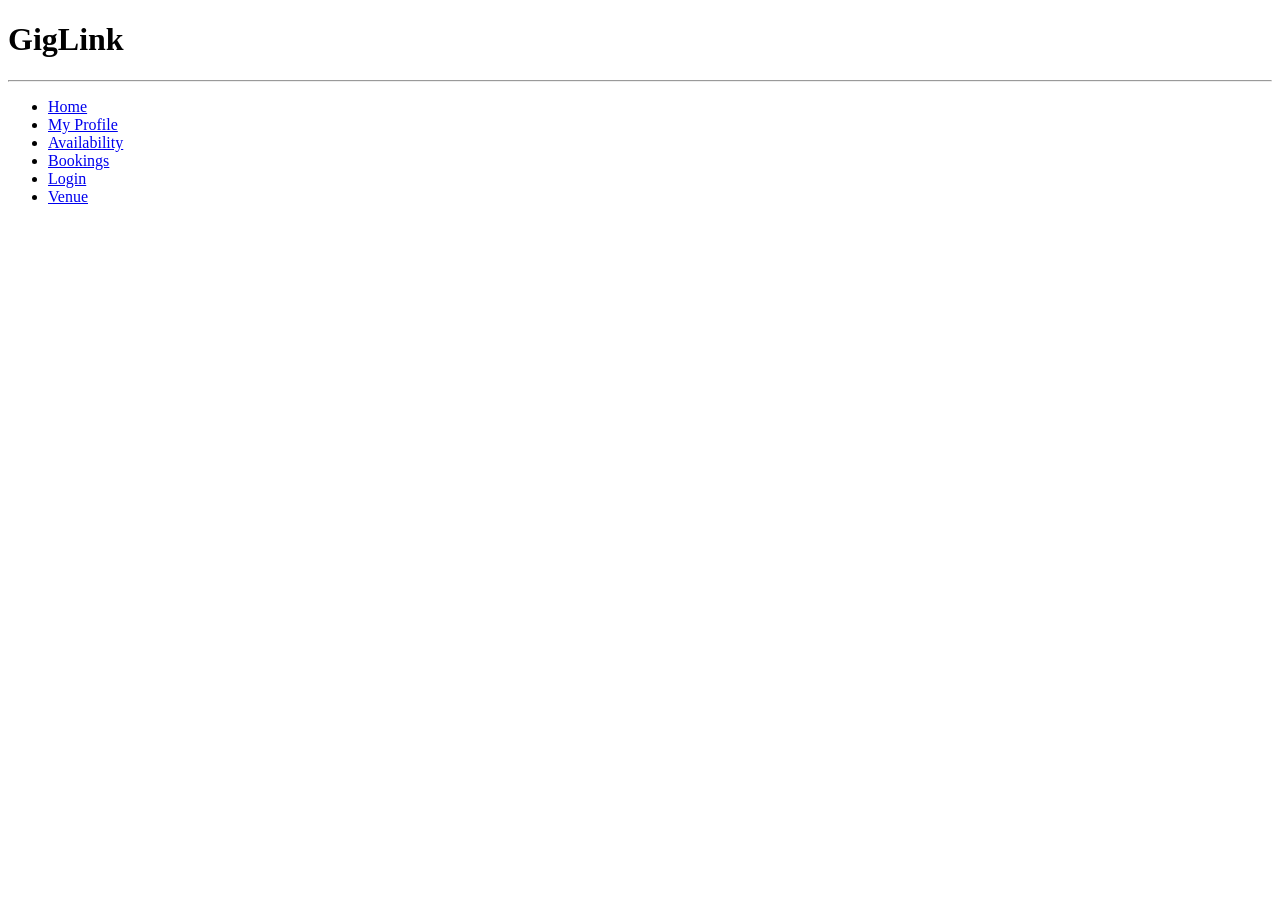
==== Index.html @ b8d6efe7 "Base program with all pages" ====
<!DOCTYPE html>
<html lang="en">
<head>
    <meta charset="UTF-8">
    <meta name="viewport" content="width=device-width, initial-scale=1.0">
    <title>GigLink</title>
    <link rel="stylesheet" href="style.css">
</head>
<body>
    <h1>GigLink</h1>
	<hr>
	
	<ul>
		<li><a href="Index.html">Home</a></li>
		<li><a href="My Profile.html">My Profile</a></li>
		<li><a href="Availability.html">Availability</a></li>
		<li><a href="Bookings.html">Bookings</a></li>
		<li><a href="Login.html">Login</a></li>
		<li><a href="Venue.html">Venue</a></li>
	</ul>
</body>
</html>
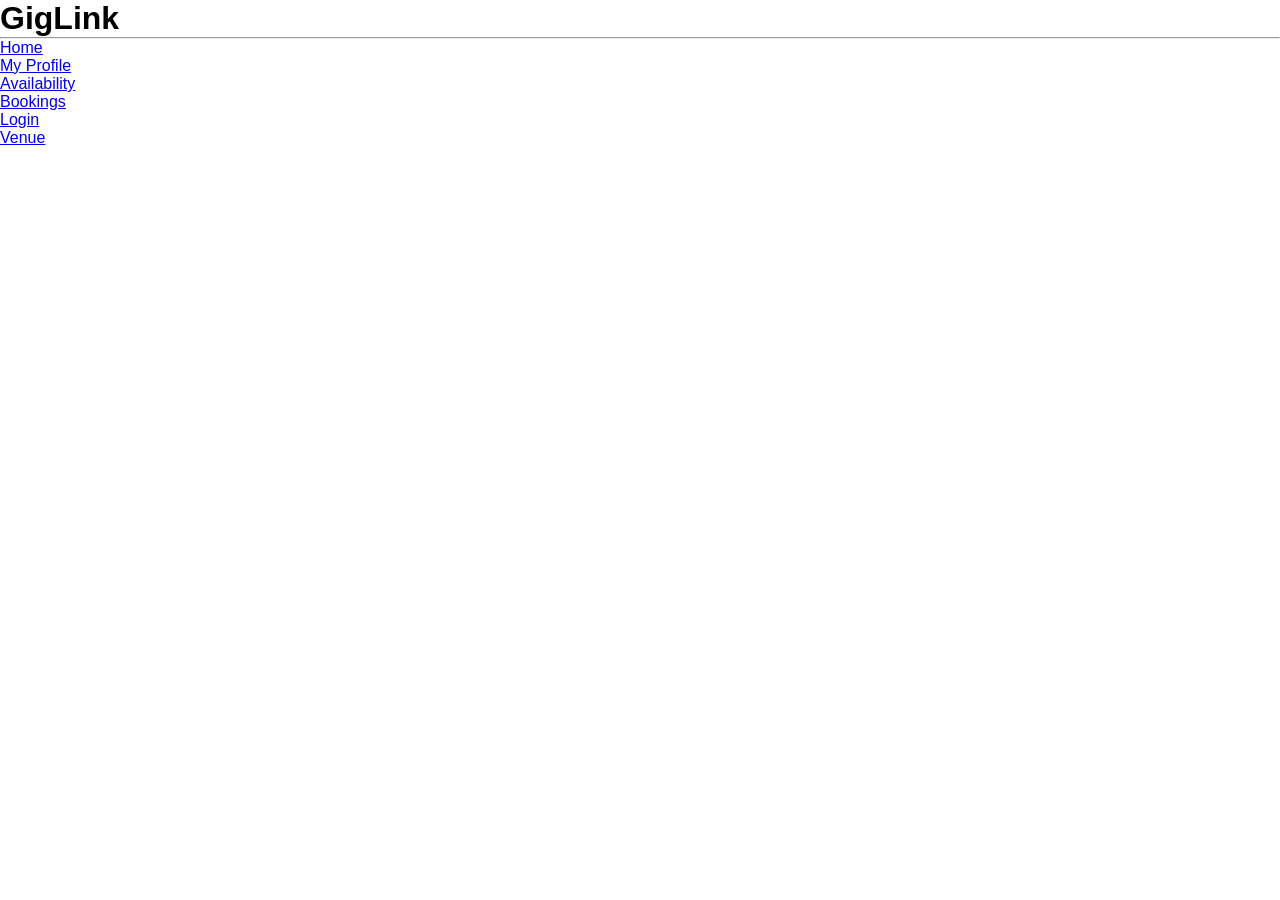
==== commit 05c96c46: "css linked" ====
--- a/Index.html
+++ b/Index.html
@@ -4,7 +4,7 @@
     <meta charset="UTF-8">
     <meta name="viewport" content="width=device-width, initial-scale=1.0">
     <title>GigLink</title>
-    <link rel="stylesheet" href="style.css">
+    <link rel="stylesheet" href="styles.css">
 </head>
 <body>
     <h1>GigLink</h1>
--- a/styles.css
+++ b/styles.css
@@ -0,0 +1,53 @@
+/* Reset basic layout elements */
+* {
+  margin: 0;
+  padding: 0;
+  box-sizing: border-box;
+}
+
+/* Base body style for font setup */
+body {
+  font-family: Arial, sans-serif;
+}
+
+/* Main Navbar Wrapper */
+.navbar {
+  background-color: #1a1a1a;
+  position: sticky;
+  top: 0;
+  width: 100%;
+  z-index: 1000;
+  box-shadow: 0 2px 10px rgba(0, 0, 0, 0.1);
+}
+
+/* Flexbox Layout Container */
+.nav-container {
+  max-width: 1200px;
+  margin: 0 auto;
+  padding: 0 20px;
+  height: 70px;
+  display: flex;
+  justify-content: space-between;
+  align-items: center;
+}
+
+/* Horizontal Link List */
+.nav-links {
+  list-style: none;
+  display: flex;
+  gap: 30px;
+}
+
+/* individual Nav Links */
+.nav-links a {
+  color: #cccccc;
+  text-decoration: none;
+  font-size: 16px;
+  font-weight: 500;
+  transition: color 0.3s ease;
+}
+
+/* Smooth Hover Effects */
+.nav-links a:hover {
+  color: #3498db;
+}
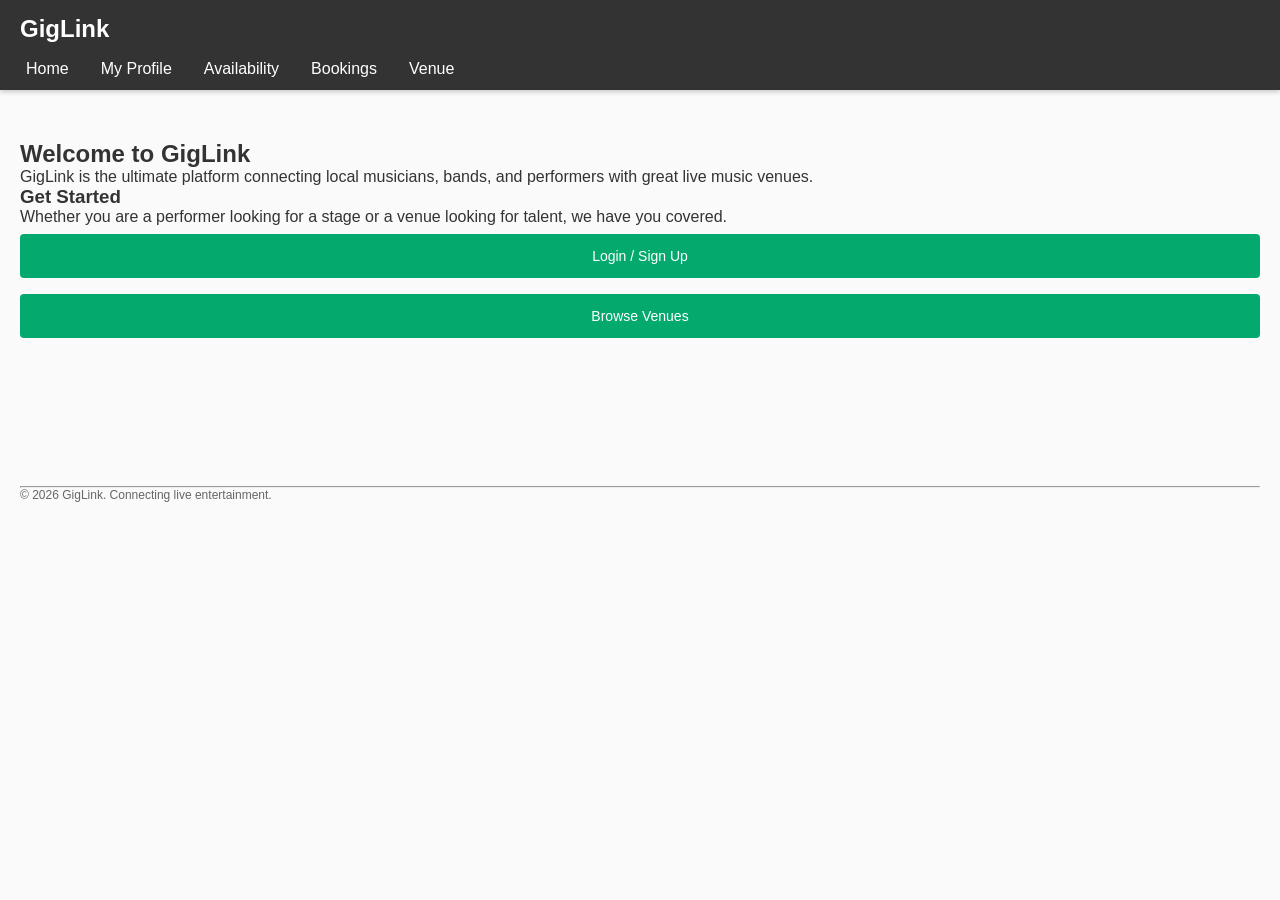
==== commit 07c72b4a: "updates primarily to nav bar, CSS, and some HTML elements for better user experience" ====
--- a/Index.html
+++ b/Index.html
@@ -3,20 +3,42 @@
 <head>
     <meta charset="UTF-8">
     <meta name="viewport" content="width=device-width, initial-scale=1.0">
-    <title>GigLink</title>
+    <title>GigLink - Home</title>
     <link rel="stylesheet" href="styles.css">
 </head>
 <body>
-    <h1>GigLink</h1>
-	<hr>
-	
-	<ul>
-		<li><a href="Index.html">Home</a></li>
-		<li><a href="My Profile.html">My Profile</a></li>
-		<li><a href="Availability.html">Availability</a></li>
-		<li><a href="Bookings.html">Bookings</a></li>
-		<li><a href="Login.html">Login</a></li>
-		<li><a href="Venue.html">Venue</a></li>
-	</ul>
+
+    <!-- Header -->
+    <header class="top-nav-container">
+        <h1>GigLink</h1>
+        <ul>
+            <li><a href="Index.html">Home</a></li>
+            <li><a href="My Profile.html">My Profile</a></li>
+            <li><a href="Availability.html">Availability</a></li>
+            <li><a href="Bookings.html">Bookings</a></li>
+            <li><a href="Venue.html">Venue</a></li>
+        </ul>
+    </header>
+
+    <!-- Main Content Area -->
+    <main class="content-wrapper">
+        <h2>Welcome to GigLink</h2>
+        <p>GigLink is the ultimate platform connecting local musicians, bands, and performers with great live music venues.</p>
+        
+        <h3>Get Started</h3>
+        <p>Whether you are a performer looking for a stage or a venue looking for talent, we have you covered.</p>
+        
+        <p>
+            <a href="Login.html"><button>Login / Sign Up</button></a>
+            <a href="Venue.html"><button>Browse Venues</button></a>
+        </p>
+    </main>
+
+    <!-- Simple Footer -->
+    <footer class="content-wrapper">
+        <hr>
+        <p>&copy; 2026 GigLink. Connecting live entertainment.</p>
+    </footer>
+
 </body>
 </html>
--- a/styles.css
+++ b/styles.css
@@ -1,3 +1,83 @@
+/* Reset default margins and padding */
+body {
+    font-family: Arial, sans-serif;
+    margin: 0;
+    padding: 0;
+    background-color: #fafafa;
+    color: #333;
+}
+
+/* Pins the navbar and title firmly to the top of the viewport */
+.top-nav-container {
+    position: fixed;
+    top: 0;
+    left: 0;
+    width: 100%;
+    background-color: #333;
+    z-index: 1000; /* Keeps navbar above all other elements */
+    box-shadow: 0 2px 5px rgba(0,0,0,0.2);
+}
+
+/* Main title styling within the fixed header */
+.top-nav-container h1 {
+    color: white;
+    margin: 0;
+    padding: 15px 20px 5px 20px;
+    font-size: 24px;
+}
+
+/* Horizontal navigation menu rules */
+.top-nav-container ul {
+    list-style-type: none;
+    margin: 0;
+    padding: 0 10px;
+    background-color: #333;
+    overflow: hidden;
+}
+
+.top-nav-container ul li {
+    float: left;
+}
+
+.top-nav-container ul li a {
+    display: block;
+    color: white;
+    text-align: center;
+    padding: 12px 16px;
+    text-decoration: none;
+}
+
+/* Visual cue when a user hovers over a menu item */
+.top-nav-container ul li a:hover {
+    background-color: #555;
+}
+
+/* Crucial: Offsets page body content so it isn't hidden under the fixed navbar */
+.content-wrapper {
+    margin: 140px 20px 20px 20px; 
+}
+
+/* Clean, standard core interface buttons */
+button {
+    padding: 10px 15px;
+    font-size: 14px;
+    cursor: pointer;
+    background-color: #007bff;
+    color: white;
+    border: none;
+    border-radius: 4px;
+    margin-right: 10px;
+}
+
+button:hover {
+    background-color: #0056b3;
+}
+
+footer p {
+    font-size: 12px;
+    color: #666;
+}
+
 /* Reset basic layout elements */
 * {
   margin: 0;
@@ -50,4 +130,79 @@
 /* Smooth Hover Effects */
 .nav-links a:hover {
   color: #3498db;
+}
+
+/* Bordered form */
+form {
+  border: 3px solid #f1f1f1;
+}
+
+/* Full-width inputs */
+input[type=text],
+input[type=password] {
+  width: 100%;
+  padding: 12px 20px;
+  margin: 8px 0;
+  display: inline-block;
+  border: 1px solid #ccc;
+  box-sizing: border-box;
+}
+
+/* Set a style for all buttons */
+button {
+  background-color: #04AA6D;
+  color: white;
+  padding: 14px 20px;
+  margin: 8px 0;
+  border: none;
+  cursor: pointer;
+  width: 100%;
+}
+
+/* Add a hover effect for buttons */
+button:hover {
+  opacity: 0.8;
+}
+
+/* Extra style for the cancel button (red) */
+.cancelbtn {
+  width: auto;
+  padding: 10px 18px;
+  background-color: #f44336;
+}
+
+/* Center the avatar image inside this container */
+.imgcontainer {
+  text-align: center;
+  margin: 24px 0 12px 0;
+  width:25%
+}
+
+/* Avatar image */
+img.avatar {
+  width: 40%;
+  border-radius: 50%;
+}
+
+/* Add padding to containers */
+.container {
+  padding: 16px;
+}
+
+/* The "Forgot password" text */
+span.psw {
+  float: right;
+  padding-top: 16px;
+}
+
+/* Change styles for span and cancel button on extra small screens */
+@media screen and (max-width: 300px) {
+  span.psw {
+    display: block;
+    float: none;
+  }
+
+  .cancelbtn {
+    width: 100%;
+  }
 }
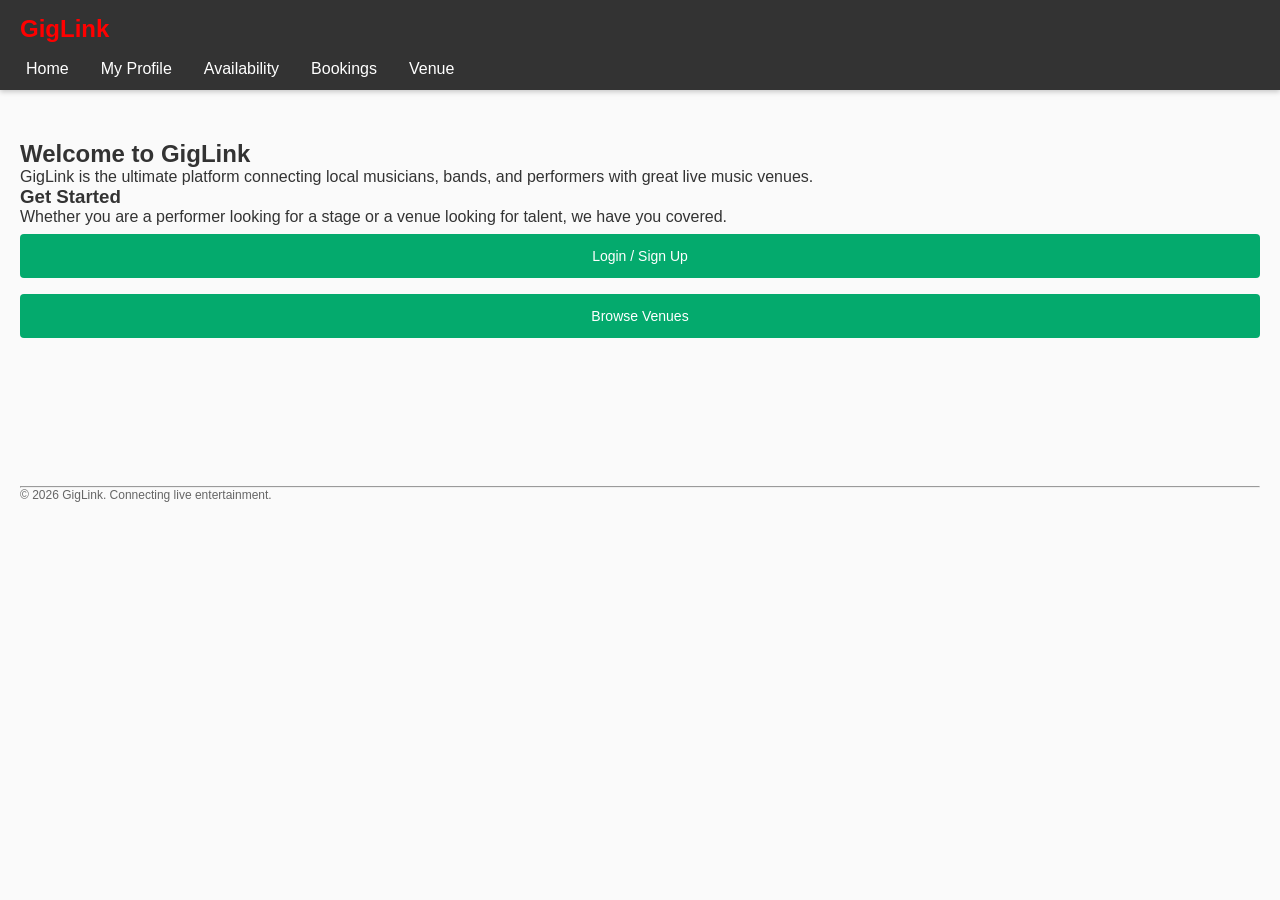
==== commit 3d62f4e4: "bug fixing" ====
--- a/Index.html
+++ b/Index.html
@@ -27,7 +27,7 @@
         
         <h3>Get Started</h3>
         <p>Whether you are a performer looking for a stage or a venue looking for talent, we have you covered.</p>
-        
+
         <p>
             <a href="Login.html"><button>Login / Sign Up</button></a>
             <a href="Venue.html"><button>Browse Venues</button></a>
--- a/styles.css
+++ b/styles.css
@@ -20,7 +20,7 @@
 
 /* Main title styling within the fixed header */
 .top-nav-container h1 {
-    color: white;
+    color: red;
     margin: 0;
     padding: 15px 20px 5px 20px;
     font-size: 24px;
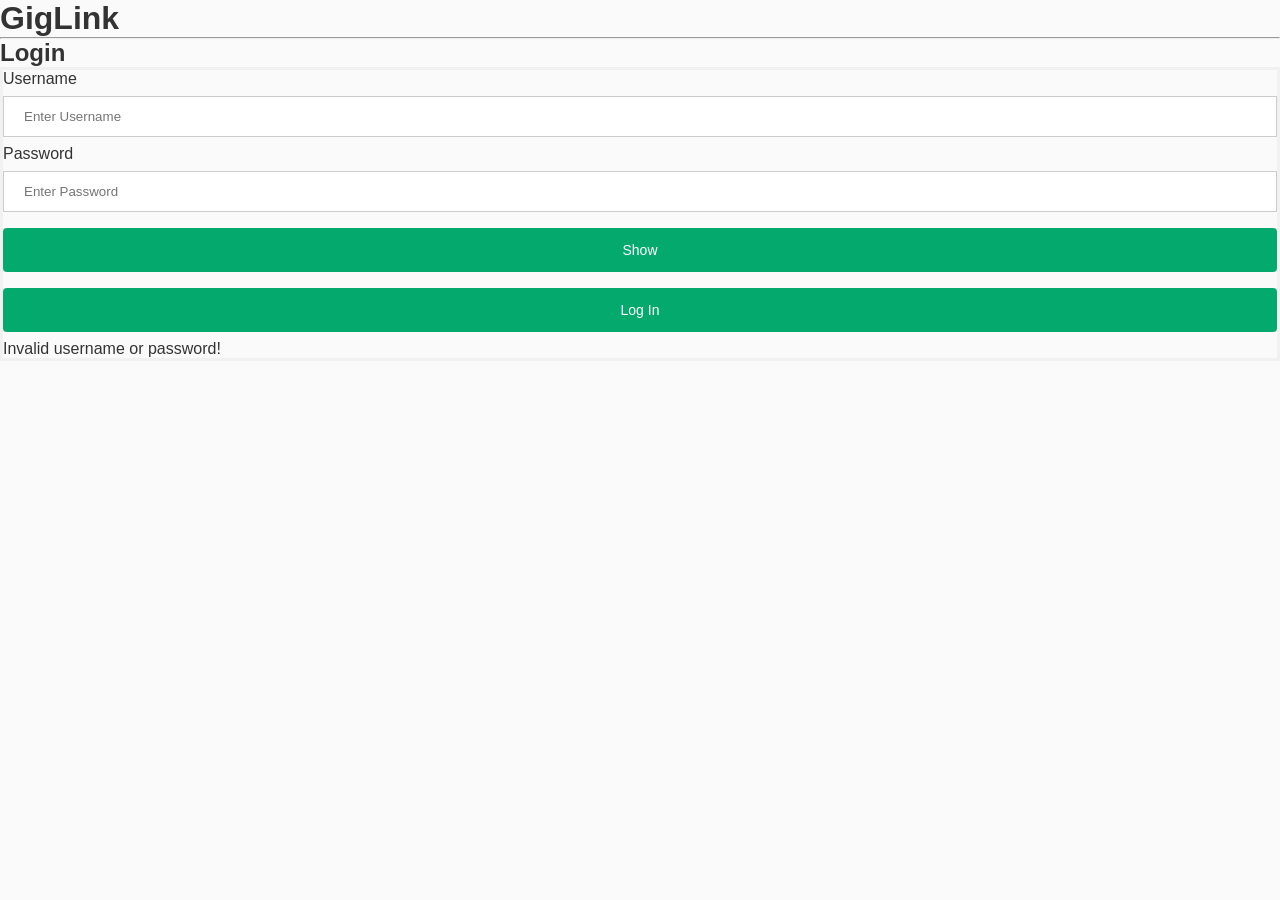
==== commit 99d984e2: "added further functionality to the login page and updated the index page to match" ====
--- a/Index.html
+++ b/Index.html
@@ -5,6 +5,12 @@
     <meta name="viewport" content="width=device-width, initial-scale=1.0">
     <title>GigLink - Home</title>
     <link rel="stylesheet" href="styles.css">
+    <script>
+        // Redirect to login if the user isn't logged in
+        if (localStorage.getItem("loggedIn") !== "true") {
+            window.location.href = "Login.html";
+        }
+    </script>
 </head>
 <body>
 
@@ -29,7 +35,7 @@
         <p>Whether you are a performer looking for a stage or a venue looking for talent, we have you covered.</p>
 
         <p>
-            <a href="Login.html"><button>Login / Sign Up</button></a>
+            <button id="logoutBtn" onclick="logout()">Log Out</button>
             <a href="Venue.html"><button>Browse Venues</button></a>
         </p>
     </main>
@@ -40,5 +46,12 @@
         <p>&copy; 2026 GigLink. Connecting live entertainment.</p>
     </footer>
 
+    <script>
+        function logout() {
+            localStorage.removeItem("loggedIn");
+            window.location.href = "Login.html";
+        }
+    </script>
+
 </body>
 </html>
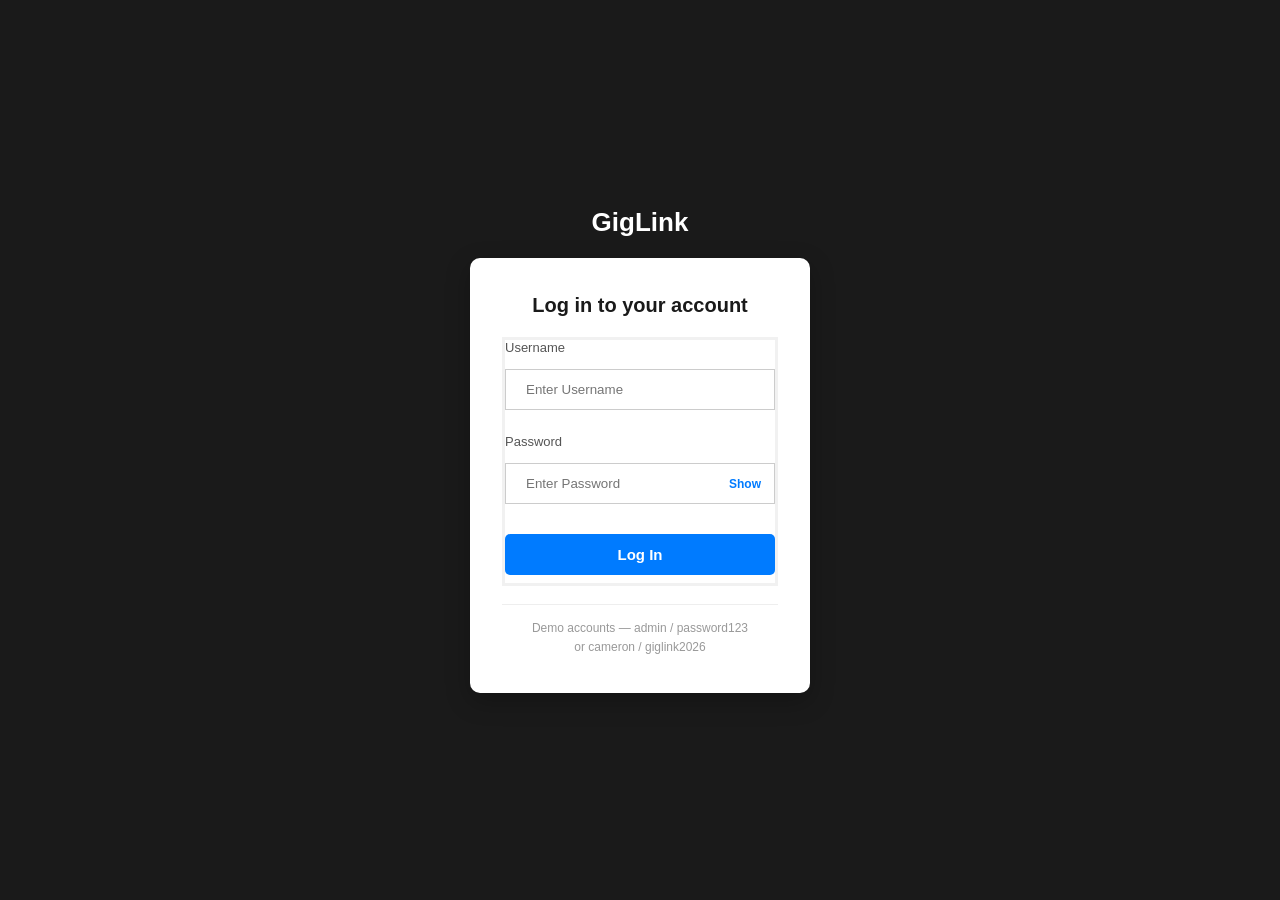
==== commit 82898ff4: "added features to all pages and improved login system as well as CSS" ====
--- a/Index.html
+++ b/Index.html
@@ -1,5 +1,6 @@
 <!DOCTYPE html>
 <html lang="en">
+
 <head>
     <meta charset="UTF-8">
     <meta name="viewport" content="width=device-width, initial-scale=1.0">
@@ -12,13 +13,14 @@
         }
     </script>
 </head>
+
 <body>
 
     <!-- Header -->
     <header class="top-nav-container">
         <h1>GigLink</h1>
         <ul>
-            <li><a href="Index.html">Home</a></li>
+            <li><a href="Index.html" class="active">Home</a></li>
             <li><a href="My Profile.html">My Profile</a></li>
             <li><a href="Availability.html">Availability</a></li>
             <li><a href="Bookings.html">Bookings</a></li>
@@ -28,30 +30,62 @@
 
     <!-- Main Content Area -->
     <main class="content-wrapper">
-        <h2>Welcome to GigLink</h2>
-        <p>GigLink is the ultimate platform connecting local musicians, bands, and performers with great live music venues.</p>
-        
-        <h3>Get Started</h3>
-        <p>Whether you are a performer looking for a stage or a venue looking for talent, we have you covered.</p>
 
-        <p>
-            <button id="logoutBtn" onclick="logout()">Log Out</button>
-            <a href="Venue.html"><button>Browse Venues</button></a>
-        </p>
+        <div class="session-bar">
+            <span class="welcome" id="welcomeMsg"></span>
+            <a id="logoutBtn" onclick="logout()">Log Out</a>
+        </div>
+
+        <!-- Hero -->
+        <section class="hero">
+            <h2>Welcome to GigLink</h2>
+            <p class="subtitle">
+                The platform connecting local musicians, bands, and performers with great live music venues —
+                find your next gig, or find your next act, in a few clicks.
+            </p>
+            <div class="hero-actions">
+                <a href="Venue.html"><button class="cta-btn primary">Browse Venues</button></a>
+                <a href="My Profile.html"><button class="cta-btn secondary">View My Profile</button></a>
+            </div>
+        </section>
+
+        <!-- Features -->
+        <section class="features">
+            <div class="feature-card">
+                <h3>For Performers</h3>
+                <p>Build a profile, set your availability, and get discovered by venues looking for live talent.</p>
+            </div>
+            <div class="feature-card">
+                <h3>For Venues</h3>
+                <p>Browse performers by genre and availability, then book with confidence.</p>
+            </div>
+            <div class="feature-card">
+                <h3>Effortless Booking</h3>
+                <p>Manage every gig — requests, confirmations, and schedules — from a single dashboard.</p>
+            </div>
+        </section>
+
     </main>
 
     <!-- Simple Footer -->
     <footer class="content-wrapper">
-        <hr>
+        <hr class="divider">
         <p>&copy; 2026 GigLink. Connecting live entertainment.</p>
     </footer>
 
     <script>
         function logout() {
             localStorage.removeItem("loggedIn");
+            localStorage.removeItem("username");
             window.location.href = "Login.html";
+        }
+
+        const storedName = localStorage.getItem("username");
+        if (storedName) {
+            document.getElementById("welcomeMsg").textContent = "Welcome, " + storedName;
         }
     </script>
 
 </body>
+
 </html>
--- a/styles.css
+++ b/styles.css
@@ -78,7 +78,7 @@
     color: #666;
 }
 
-/* Reset basic layout elements */
+/* Reset basic layout elements, star is to indicate added to all */
 * {
   margin: 0;
   padding: 0;
@@ -205,4 +205,474 @@
   .cancelbtn {
     width: 100%;
   }
+}
+
+/* ===================================================== */
+/* Home page — hero, feature cards, scoped CTA buttons   */
+/* Scoped so they don't collide with the login page's    */
+/* full-width green `button` rule above.                 */
+/* ===================================================== */
+
+.session-bar {
+  display: flex;
+  justify-content: flex-end;
+  padding: 8px 20px 0 20px;
+}
+
+.session-bar a {
+  font-size: 13px;
+  color: #888;
+  text-decoration: underline;
+  cursor: pointer;
+}
+
+.session-bar a:hover {
+  color: #333;
+}
+
+.hero {
+  text-align: center;
+  padding: 40px 20px 50px;
+}
+
+.hero h2 {
+  font-size: 34px;
+  color: #1a1a1a;
+  margin-bottom: 14px;
+}
+
+.hero .subtitle {
+  font-size: 17px;
+  color: #555;
+  max-width: 620px;
+  margin: 0 auto 28px;
+  line-height: 1.6;
+}
+
+.hero-actions {
+  display: flex;
+  justify-content: center;
+  gap: 16px;
+  flex-wrap: wrap;
+}
+
+/* Class selectors beat the plain `button` element rules, so these
+   stay their intended size/color regardless of stylesheet order. */
+.cta-btn {
+  display: inline-block;
+  width: auto;
+  padding: 14px 30px;
+  font-size: 15px;
+  font-weight: bold;
+  font-family: Arial, sans-serif;
+  border-radius: 6px;
+  text-decoration: none;
+  cursor: pointer;
+  border: none;
+  margin: 0;
+}
+
+.cta-btn.primary {
+  background-color: #007bff;
+  color: #ffffff;
+}
+
+.cta-btn.primary:hover {
+  background-color: #0056b3;
+}
+
+.cta-btn.secondary {
+  background-color: transparent;
+  color: #007bff;
+  border: 2px solid #007bff;
+  padding: 12px 28px;
+}
+
+.cta-btn.secondary:hover {
+  background-color: #007bff;
+  color: #ffffff;
+}
+
+.features {
+  display: flex;
+  flex-wrap: wrap;
+  justify-content: center;
+  gap: 24px;
+  padding: 10px 20px 40px;
+}
+
+.feature-card {
+  background-color: #fafafa;
+  border: 1px solid #e5e5e5;
+  border-radius: 8px;
+  padding: 26px 22px;
+  max-width: 280px;
+  text-align: center;
+}
+
+.feature-card h3 {
+  font-size: 18px;
+  color: #1a1a1a;
+  margin-bottom: 10px;
+}
+
+.feature-card p {
+  font-size: 14px;
+  color: #555;
+  line-height: 1.5;
+}
+
+hr.divider {
+  border: none;
+  border-top: 1px solid #e5e5e5;
+  margin: 0 0 16px 0;
+}
+
+/* ===================================================== */
+/* Shared: welcome/session bar + active nav link          */
+/* ===================================================== */
+
+.top-nav-container ul li a.active {
+  color: #ffffff;
+  font-weight: bold;
+  border-bottom: 2px solid #007bff;
+}
+
+.session-bar span.welcome {
+  font-size: 13px;
+  color: #888;
+  margin-right: 14px;
+}
+
+/* ===================================================== */
+/* Page header (used at the top of each content-wrapper)  */
+/* ===================================================== */
+
+.page-header {
+  padding: 10px 0 24px;
+  border-bottom: 1px solid #eee;
+  margin-bottom: 30px;
+}
+
+.page-header h2 {
+  font-size: 28px;
+  color: #1a1a1a;
+  margin-bottom: 8px;
+}
+
+.page-header p {
+  font-size: 15px;
+  color: #555;
+  max-width: 640px;
+  line-height: 1.5;
+}
+
+.section-block {
+  margin-bottom: 36px;
+}
+
+.section-block h3 {
+  font-size: 19px;
+  color: #1a1a1a;
+  margin-bottom: 14px;
+}
+
+/* ===================================================== */
+/* My Profile                                              */
+/* ===================================================== */
+
+.profile-card {
+  display: flex;
+  gap: 24px;
+  background-color: #fafafa;
+  border: 1px solid #e5e5e5;
+  border-radius: 8px;
+  padding: 24px;
+  margin-bottom: 30px;
+  flex-wrap: wrap;
+}
+
+.profile-avatar-placeholder {
+  width: 80px;
+  height: 80px;
+  border-radius: 50%;
+  background-color: #1a1a1a;
+  color: #ffffff;
+  display: flex;
+  align-items: center;
+  justify-content: center;
+  font-size: 28px;
+  font-weight: bold;
+  flex-shrink: 0;
+}
+
+.profile-info h4 {
+  font-size: 18px;
+  color: #1a1a1a;
+  margin-bottom: 4px;
+}
+
+.profile-info p {
+  font-size: 14px;
+  color: #666;
+  margin-bottom: 4px;
+}
+
+.tag-list {
+  display: flex;
+  gap: 8px;
+  flex-wrap: wrap;
+  margin-top: 8px;
+}
+
+.tag {
+  background-color: #eef4ff;
+  color: #007bff;
+  font-size: 12px;
+  font-weight: bold;
+  padding: 4px 10px;
+  border-radius: 12px;
+}
+
+/* ===================================================== */
+/* Availability                                             */
+/* ===================================================== */
+
+.week-grid {
+  display: grid;
+  grid-template-columns: repeat(7, 1fr);
+  gap: 8px;
+  max-width: 560px;
+  margin-bottom: 10px;
+}
+
+.week-grid .day-label {
+  text-align: center;
+  font-size: 12px;
+  color: #888;
+  font-weight: bold;
+}
+
+.week-grid .day-cell {
+  height: 48px;
+  border-radius: 6px;
+  background-color: #fafafa;
+  border: 1px solid #e5e5e5;
+  display: flex;
+  align-items: center;
+  justify-content: center;
+  font-size: 13px;
+  color: #999;
+}
+
+.week-grid .day-cell.available {
+  background-color: #e6f7ef;
+  border-color: #04AA6D;
+  color: #04AA6D;
+  font-weight: bold;
+}
+
+.legend {
+  display: flex;
+  gap: 18px;
+  font-size: 13px;
+  color: #555;
+  margin-bottom: 30px;
+}
+
+.legend-dot {
+  display: inline-block;
+  width: 10px;
+  height: 10px;
+  border-radius: 50%;
+  margin-right: 6px;
+  vertical-align: middle;
+}
+
+.legend-dot.available { background-color: #04AA6D; }
+.legend-dot.unavailable { background-color: #ccc; }
+
+/* ===================================================== */
+/* Bookings                                                 */
+/* ===================================================== */
+
+.bookings-table {
+  width: 100%;
+  border-collapse: collapse;
+  margin-bottom: 10px;
+}
+
+.bookings-table th {
+  text-align: left;
+  font-size: 12px;
+  color: #888;
+  text-transform: uppercase;
+  padding: 10px 12px;
+  border-bottom: 2px solid #eee;
+}
+
+.bookings-table td {
+  padding: 14px 12px;
+  border-bottom: 1px solid #eee;
+  font-size: 14px;
+  color: #333;
+}
+
+.status-badge {
+  display: inline-block;
+  padding: 4px 10px;
+  border-radius: 12px;
+  font-size: 12px;
+  font-weight: bold;
+}
+
+.status-badge.confirmed {
+  background-color: #e6f7ef;
+  color: #04AA6D;
+}
+
+.status-badge.pending {
+  background-color: #fff6e0;
+  color: #b8860b;
+}
+
+/* ===================================================== */
+/* Venue                                                    */
+/* ===================================================== */
+
+.venue-grid {
+  display: grid;
+  grid-template-columns: repeat(auto-fit, minmax(240px, 1fr));
+  gap: 20px;
+}
+
+.venue-card {
+  background-color: #fafafa;
+  border: 1px solid #e5e5e5;
+  border-radius: 8px;
+  padding: 22px;
+}
+
+.venue-card h4 {
+  font-size: 17px;
+  color: #1a1a1a;
+  margin-bottom: 4px;
+}
+
+.venue-card .venue-location {
+  font-size: 13px;
+  color: #888;
+  margin-bottom: 10px;
+}
+
+.venue-card p {
+  font-size: 14px;
+  color: #555;
+  margin-bottom: 14px;
+  line-height: 1.5;
+}
+
+/* ===================================================== */
+/* Login page                                               */
+/* ===================================================== */
+
+body.login-page {
+  background-color: #1a1a1a;
+  min-height: 100vh;
+  display: flex;
+  align-items: center;
+  justify-content: center;
+}
+
+.login-brand {
+  text-align: center;
+  margin-bottom: 20px;
+}
+
+.login-brand span {
+  color: #ffffff;
+  font-size: 26px;
+  font-weight: bold;
+}
+
+.login-card {
+  background-color: #ffffff;
+  border-radius: 10px;
+  padding: 36px 32px;
+  width: 340px;
+  box-shadow: 0 8px 24px rgba(0, 0, 0, 0.25);
+}
+
+.login-card h2 {
+  font-size: 20px;
+  color: #1a1a1a;
+  margin-bottom: 20px;
+  text-align: center;
+}
+
+.input-group {
+  margin-bottom: 16px;
+  position: relative;
+}
+
+.input-group label {
+  display: block;
+  font-size: 13px;
+  color: #555;
+  margin-bottom: 6px;
+}
+
+.toggle-password {
+  position: absolute;
+  right: 6px;
+  top: 29px;
+  width: auto;
+  background: none;
+  color: #007bff;
+  font-size: 12px;
+  font-weight: bold;
+  padding: 6px 8px;
+  border: none;
+}
+
+.toggle-password:hover {
+  background: none;
+  opacity: 1;
+  text-decoration: underline;
+}
+
+.submit-btn {
+  width: 100%;
+  background-color: #007bff;
+  color: #ffffff;
+  padding: 12px;
+  border: none;
+  border-radius: 5px;
+  font-size: 15px;
+  font-weight: bold;
+  cursor: pointer;
+  margin-top: 6px;
+}
+
+.submit-btn:hover {
+  background-color: #0056b3;
+  opacity: 1;
+}
+
+.error-message {
+  display: none;
+  color: #f44336;
+  font-size: 13px;
+  margin-top: 12px;
+  text-align: center;
+}
+
+.login-hint {
+  margin-top: 18px;
+  padding-top: 14px;
+  border-top: 1px solid #eee;
+  font-size: 12px;
+  color: #999;
+  text-align: center;
+  line-height: 1.6;
 }
